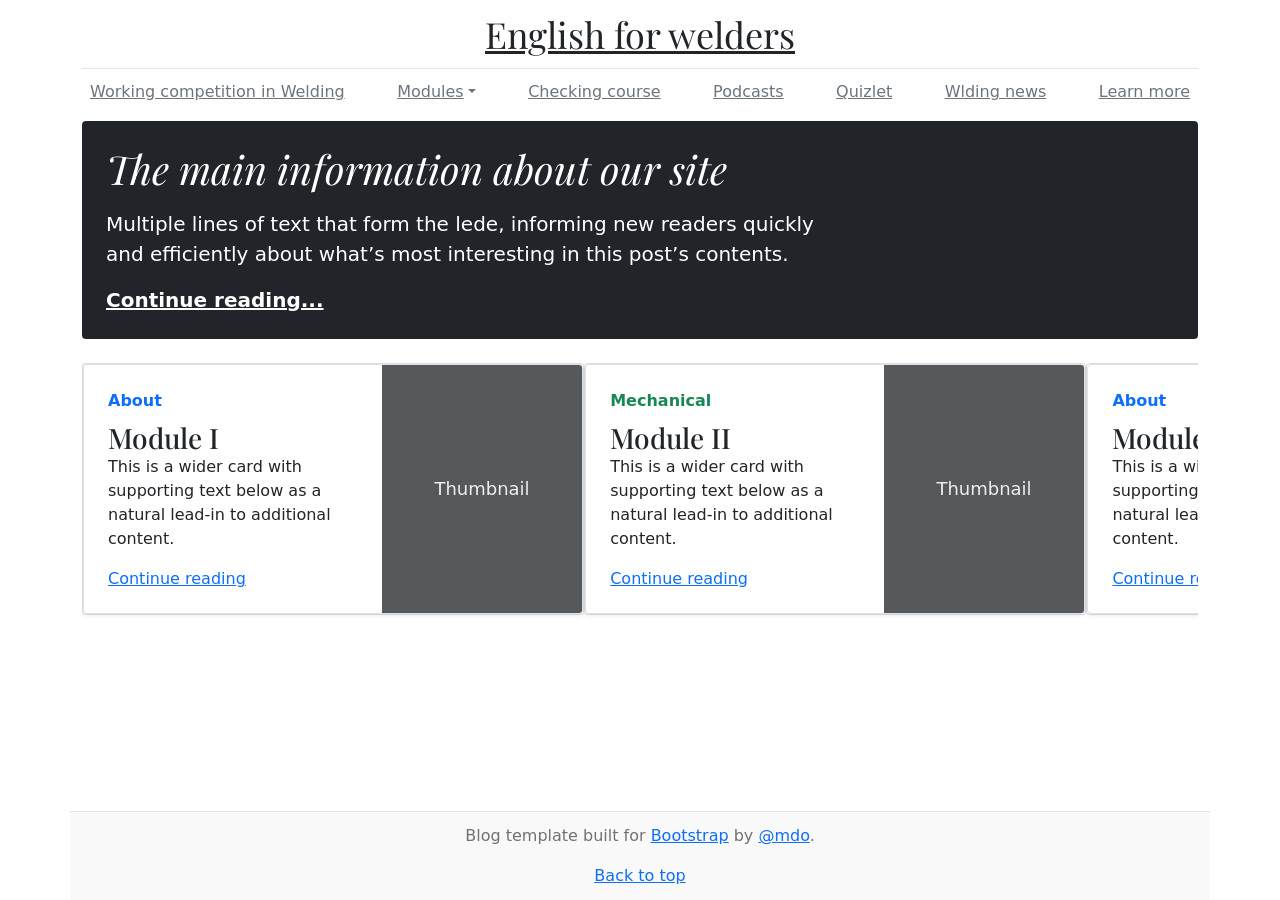
==== blog/index.html @ d9c4565c "added files" ====
<!doctype html>
<html lang="en">
  <head>
    <meta charset="utf-8">
    <meta name="viewport" content="width=device-width, initial-scale=1">
    <meta name="description" content="">
    <meta name="author" content="Mark Otto, Jacob Thornton, and Bootstrap contributors">
    <meta name="generator" content="Hugo 0.84.0">
    <title>English for welders</title>

    <link rel="canonical" href="https://getbootstrap.com/docs/5.0/examples/blog/">

    <!-- Bootstrap core CSS -->
    <link href="../assets/dist/css/bootstrap.min.css" rel="stylesheet">
<style>
  .bd-placeholder-img {
    font-size: 1.125rem;
    text-anchor: middle;
    -webkit-user-select: none;
    -moz-user-select: none;
    user-select: none;
  }

  @media (min-width: 768px) {
    .bd-placeholder-img-lg {
      font-size: 3.5rem;
    }
  }

  #dropdown01 {
    text-decoration: underline;
    font-size: 1rem;
  }

  .dropdown-menu {
    min-width: auto;
  }

  .scrollbar-div::-webkit-scrollbar {
    width: 3px;
    height: 10px;
    border-radius: 5px;
    background-color: #e9e9e9;
  }

  .scrollbar-div::-webkit-scrollbar-thumb {
    background-color: #223c50;
    border-radius: 5px;
  }

html,
body {
  height: 100%;
}

body {
  display: flex;
  flex-direction: column;
}

.container2 {
  flex: 1 0 auto;
}

footer {
  flex: 0 0 auto;
}

</style>
    <link href="https://fonts.googleapis.com/css?family=Playfair&#43;Display:700,900&amp;display=swap" rel="stylesheet">
    <!-- Custom styles for this template -->
    <link href="blog.css" rel="stylesheet">
  </head>
  <body>

    <script>
      if ("import" in document.createElement("link")) {
  // Этот браузер поддерживает HTML5 Imports.
  console.log("work")
}else{
  console.log("isn't work")
}
    </script>

<link rel="import" href="hello.html">

    
<div class="container">
  
  <header class="blog-header py-3">
    <div class="row flex-nowrap justify-content-between align-items-center">
      <div class="col-4 pt-1">
      </div>
      <div class="col-4 text-center">
        <a class="blog-header-logo text-dark" href="index.html">English for welders</a>
      </div>
      <div class="col-4 d-flex justify-content-end align-items-center">
      </div>
    </div>
  </header>

  <div class="nav-scroller py-1 mb-2">
    <nav class="nav justify-content-between">
      <a class="p-2 link-secondary" href="#">Working competition in Welding</a>
      <a class="nav-link dropdown-toggle link-secondary p-2" href="#" id="dropdown01" data-bs-toggle="dropdown" aria-expanded="false">Modules</a>
        <ul class="dropdown-menu scrollable-menu px-2" id="myDropDown" role="menu">
          <li><a class="link-secondary" href="module-1.html">Module I</a></li>
          <li><a class="link-secondary" href="#">Module II</a></li>
          <li><a class="link-secondary" href="#">Module III</a></li>
          <li><a class="link-secondary" href="#">Module IV</a></li>
       </ul>
      <a class="p-2 link-secondary" href="#">Checking course</a>
      <a class="p-2 link-secondary" href="#">Podcasts</a>
      <a class="p-2 link-secondary" href="#">Quizlet</a>
      <a class="p-2 link-secondary" href="#">Wlding news</a>
      <a class="p-2 link-secondary" href="#">Learn more</a>
    </nav>
  </div>
  
  <nav class="navbar navbar-expand-sm navbar-light " aria-label="Third navbar example" hidden>
    <div class="container-fluid">
      <a class="navbar-brand link-secondary" href="#">Expand at sm</a>
      <button class="navbar-toggler" type="button" data-bs-toggle="collapse" data-bs-target="#navbarsExample03" aria-controls="navbarsExample03" aria-expanded="false" aria-label="Toggle navigation">
        <span class="navbar-toggler-icon"></span>
      </button>

      <div class="collapse navbar-collapse" id="navbarsExample03">
        <ul class="navbar-nav me-auto mb-2 mb-sm-0">
          <li class="nav-item">
            <a class="nav-link active link-secondary" aria-current="page" href="#">Home</a>
          </li>
          <li class="nav-item">
            <a class="nav-link link-secondary" href="#">Link</a>
          </li>
          <li class="nav-item dropdown">
            <a class="nav-link dropdown-toggle link-secondary" href="#" id="dropdown03" data-bs-toggle="dropdown" aria-expanded="false">Dropdown</a>
            <ul class="dropdown-menu" aria-labelledby="dropdown03">
              <li><a class="dropdown-item" href="#">Action</a></li>
              <li><a class="dropdown-item" href="#">Another action</a></li>
              <li><a class="dropdown-item" href="#">Something else here</a></li>
            </ul>
          </li>
        </ul>
      </div>
    </div>
  </nav>

</div>

<main class="container container2">
  <div class="p-4  mb-4 text-white rounded bg-dark" >
    <div class="col-md-8 px-0">
      <h1 class="display-6 fst-italic">The main information about our site</h1>
      <p class="lead my-3">Multiple lines of text that form the lede, informing new readers quickly and efficiently about what’s most interesting in this post’s contents.</p>
      <p class="lead mb-0"><a href="#" class="text-white fw-bold">Continue reading...</a></p>
    </div>
  </div>

  <div class="d-flex flex-row flex-nowrap overflow-auto scrollbar-div pb-1">
      <div class="card card-block mr-2" style="min-width: 45%;">
        <div class="row g-0 border rounded overflow-hidden flex-md-row shadow-sm h-md-250 position-relative">
          <div class="col p-4 d-flex flex-column position-static">
            <strong class="d-inline-block mb-2 text-primary">About</strong>
            <h3 class="mb-0">Module I</h3>
            <p class="card-text mb-auto">This is a wider card with supporting text below as a natural lead-in to additional content.</p>
            <a href="module-1.html" class="stretched-link">Continue reading</a>
          </div>
          <div class="col-auto d-none d-lg-block">
            <svg class="bd-placeholder-img" width="200" height="250" xmlns="http://www.w3.org/2000/svg"
             role="img" aria-label="Placeholder: Thumbnail" preserveAspectRatio="xMidYMid slice" focusable="false">
             <title>Placeholder</title>
             <rect width="100%" height="100%" fill="#55595c"/><text x="50%" y="50%" fill="#eceeef" dy=".3em">Thumbnail</text></svg>
          </div>
        </div>
      </div>
      <div class="card card-block mr-2" style="min-width: 45%;">
        <div class="row g-0 border rounded overflow-hidden flex-md-row shadow-sm h-md-250 position-relative">
          <div class="col p-4 d-flex flex-column position-static">
            <strong class="d-inline-block mb-2 text-success">Mechanical</strong>
            <h3 class="mb-0">Module II</h3>
            <p class="card-text mb-auto">This is a wider card with supporting text below as a natural lead-in to additional content.</p>
            <a href="#" class="stretched-link">Continue reading</a>
          </div>
          <div class="col-auto d-none d-lg-block">
            <svg class="bd-placeholder-img" width="200" height="250" xmlns="http://www.w3.org/2000/svg"
             role="img" aria-label="Placeholder: Thumbnail" preserveAspectRatio="xMidYMid slice" focusable="false">
             <title>Placeholder</title>
             <rect width="100%" height="100%" fill="#55595c"/><text x="50%" y="50%" fill="#eceeef" dy=".3em">Thumbnail</text></svg>
          </div>
        </div>
      </div>
      <div class="card card-block mr-2" style="min-width: 45%;">
        <div class="row g-0 border rounded overflow-hidden flex-md-row shadow-sm h-md-250 position-relative">
          <div class="col p-4 d-flex flex-column position-static">
            <strong class="d-inline-block mb-2 text-primary">About</strong>
            <h3 class="mb-0">Module III</h3>
            <p class="card-text mb-auto">This is a wider card with supporting text below as a natural lead-in to additional content.</p>
            <a href="#" class="stretched-link">Continue reading</a>
          </div>
          <div class="col-auto d-none d-lg-block">
            <svg class="bd-placeholder-img" width="200" height="250" xmlns="http://www.w3.org/2000/svg"
             role="img" aria-label="Placeholder: Thumbnail" preserveAspectRatio="xMidYMid slice" focusable="false">
             <title>Placeholder</title>
             <rect width="100%" height="100%" fill="#55595c"/><text x="50%" y="50%" fill="#eceeef" dy=".3em">Thumbnail</text></svg>
          </div>
        </div>
      </div>
      <div class="card card-block mr-2" style="min-width: 45%;">
        <div class="row g-0 border rounded overflow-hidden flex-md-row shadow-sm h-md-250 position-relative">
          <div class="col p-4 d-flex flex-column position-static">
            <strong class="d-inline-block mb-2 text-primary">About</strong>
            <h3 class="mb-0">Module IV</h3>
            <p class="card-text mb-auto">This is a wider card with supporting text below as a natural lead-in to additional content.</p>
            <a href="#" class="stretched-link">Continue reading</a>
          </div>
          <div class="col-auto d-none d-lg-block">
            <svg class="bd-placeholder-img" width="200" height="250" xmlns="http://www.w3.org/2000/svg"
             role="img" aria-label="Placeholder: Thumbnail" preserveAspectRatio="xMidYMid slice" focusable="false">
             <title>Placeholder</title>
             <rect width="100%" height="100%" fill="#55595c"/><text x="50%" y="50%" fill="#eceeef" dy=".3em">Thumbnail</text></svg>
          </div>
        </div>
      </div>
 </div>

</main>

<footer class="blog-footer footer container">
  <p>Blog template built for <a href="https://getbootstrap.com/">Bootstrap</a> by <a href="https://twitter.com/mdo">@mdo</a>.</p>
  <p>
    <a href="#">Back to top</a>
  </p>
</footer>

<script src="../assets/dist/js/bootstrap.bundle.min.js"></script>
    
  </body>
</html>
---- blog/blog.css ----
/* stylelint-disable selector-list-comma-newline-after */

.blog-header {
  line-height: 1;
  border-bottom: 1px solid #e5e5e5;
}

.blog-header-logo {
  font-family: "Playfair Display", Georgia, "Times New Roman", serif/*rtl:Amiri, Georgia, "Times New Roman", serif*/;
  font-size: 2.25rem;
}

.blog-header-logo:hover {
  text-decoration: none;
}

h1, h2, h3, h4, h5, h6 {
  font-family: "Playfair Display", Georgia, "Times New Roman", serif/*rtl:Amiri, Georgia, "Times New Roman", serif*/;
}

.display-4 {
  font-size: 2.5rem;
}
@media (min-width: 768px) {
  .display-4 {
    font-size: 3rem;
  }
}

.nav-scroller {
  position: relative;
  z-index: 2;
  height: 2.75rem;
  /* overflow-y: hidden; */
}

.nav-scroller .nav {
  display: flex;
  flex-wrap: nowrap;
  padding-bottom: 1rem;
  margin-top: -1px;
  overflow-x: auto;
  text-align: center;
  white-space: nowrap;
  -webkit-overflow-scrolling: touch;
}

.nav-scroller .nav-link {
  padding-top: .75rem;
  padding-bottom: .75rem;
  font-size: .875rem;
}

.card-img-right {
  height: 100%;
  border-radius: 0 3px 3px 0;
}

.flex-auto {
  flex: 0 0 auto;
}

.h-250 { height: 250px; }
@media (min-width: 768px) {
  .h-md-250 { height: 250px; }
}

/* Pagination */
.blog-pagination {
  margin-bottom: 4rem;
}
.blog-pagination > .btn {
  border-radius: 2rem;
}

/*
 * Blog posts
 */
.blog-post {
  margin-bottom: 4rem;
}
.blog-post-title {
  margin-bottom: .25rem;
  font-size: 2.5rem;
}
.blog-post-meta {
  margin-bottom: 1.25rem;
  color: #727272;
}

/*
 * Footer
 */
.blog-footer {
  padding: 0.75rem 0;
  color: #727272;
  text-align: center;
  background-color: #f9f9f9;
  border-top: .05rem solid #e5e5e5;
}
.blog-footer p:last-child {
  margin-bottom: 0;
}
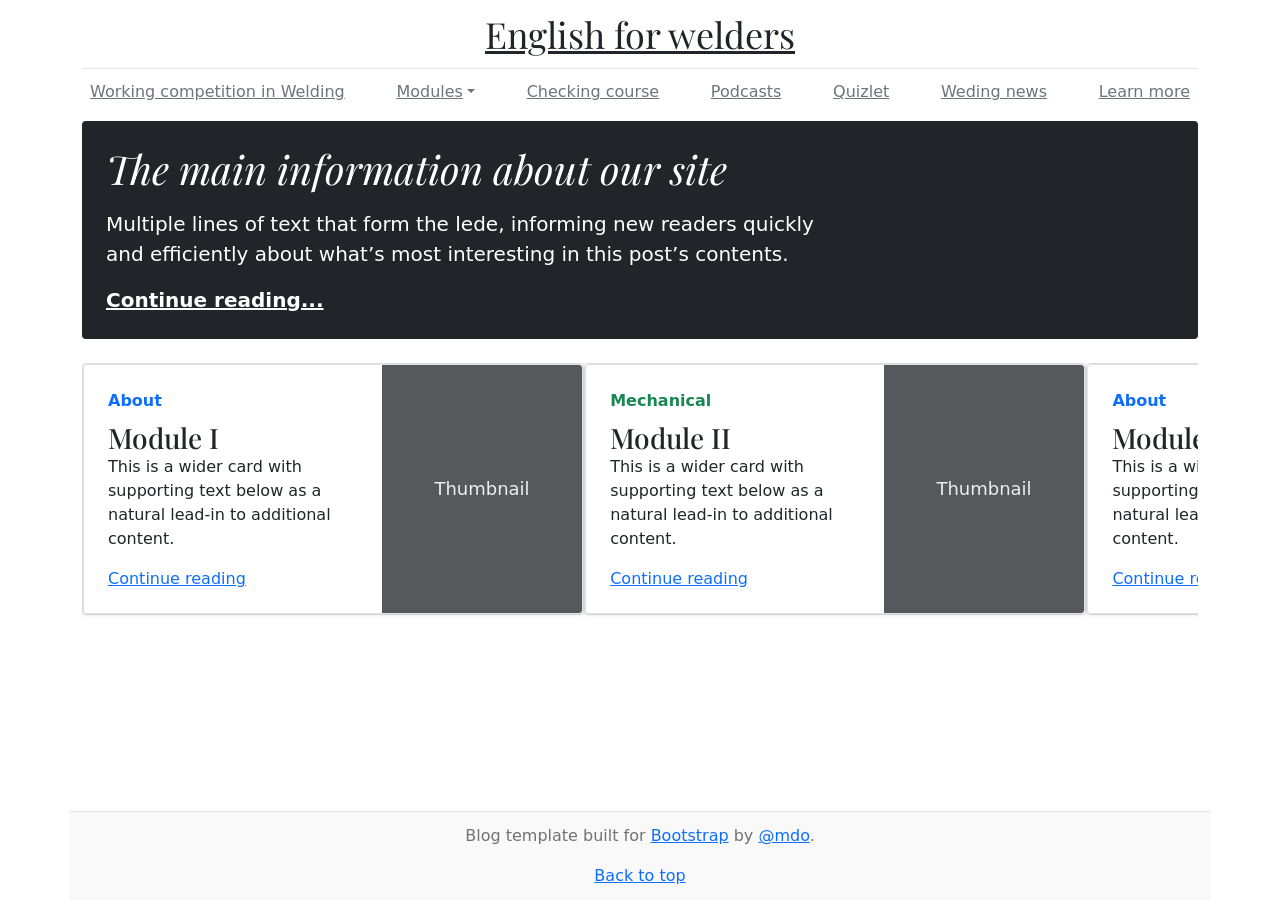
==== commit 4e5a2338: "Added video, vocabulary, basic-information page" ====
--- a/blog/index.html
+++ b/blog/index.html
@@ -112,7 +112,7 @@
       <a class="p-2 link-secondary" href="#">Checking course</a>
       <a class="p-2 link-secondary" href="#">Podcasts</a>
       <a class="p-2 link-secondary" href="#">Quizlet</a>
-      <a class="p-2 link-secondary" href="#">Wlding news</a>
+      <a class="p-2 link-secondary" href="#">Weding news</a>
       <a class="p-2 link-secondary" href="#">Learn more</a>
     </nav>
   </div>
